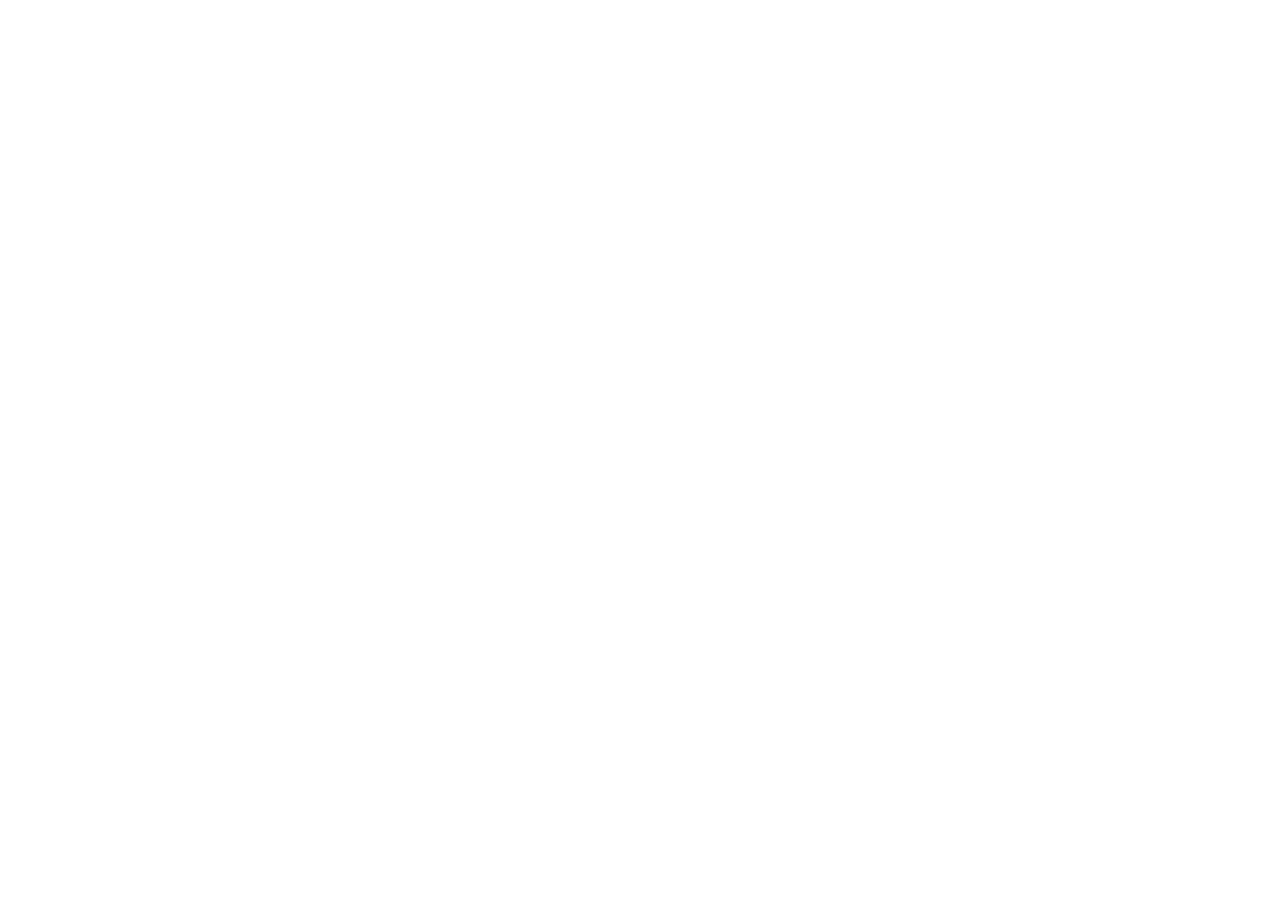
==== index.html @ 7f764e19 "primer commit" ====
<!DOCTYPE html>
<html lang="en">
<head>
    <meta charset="UTF-8">
    <meta http-equiv="X-UA-Compatible" content="IE=edge">
    <meta name="viewport" content="width=device-width, initial-scale=1.0">
    <title>Document</title>
</head>
<body>
    
</body>
</html>
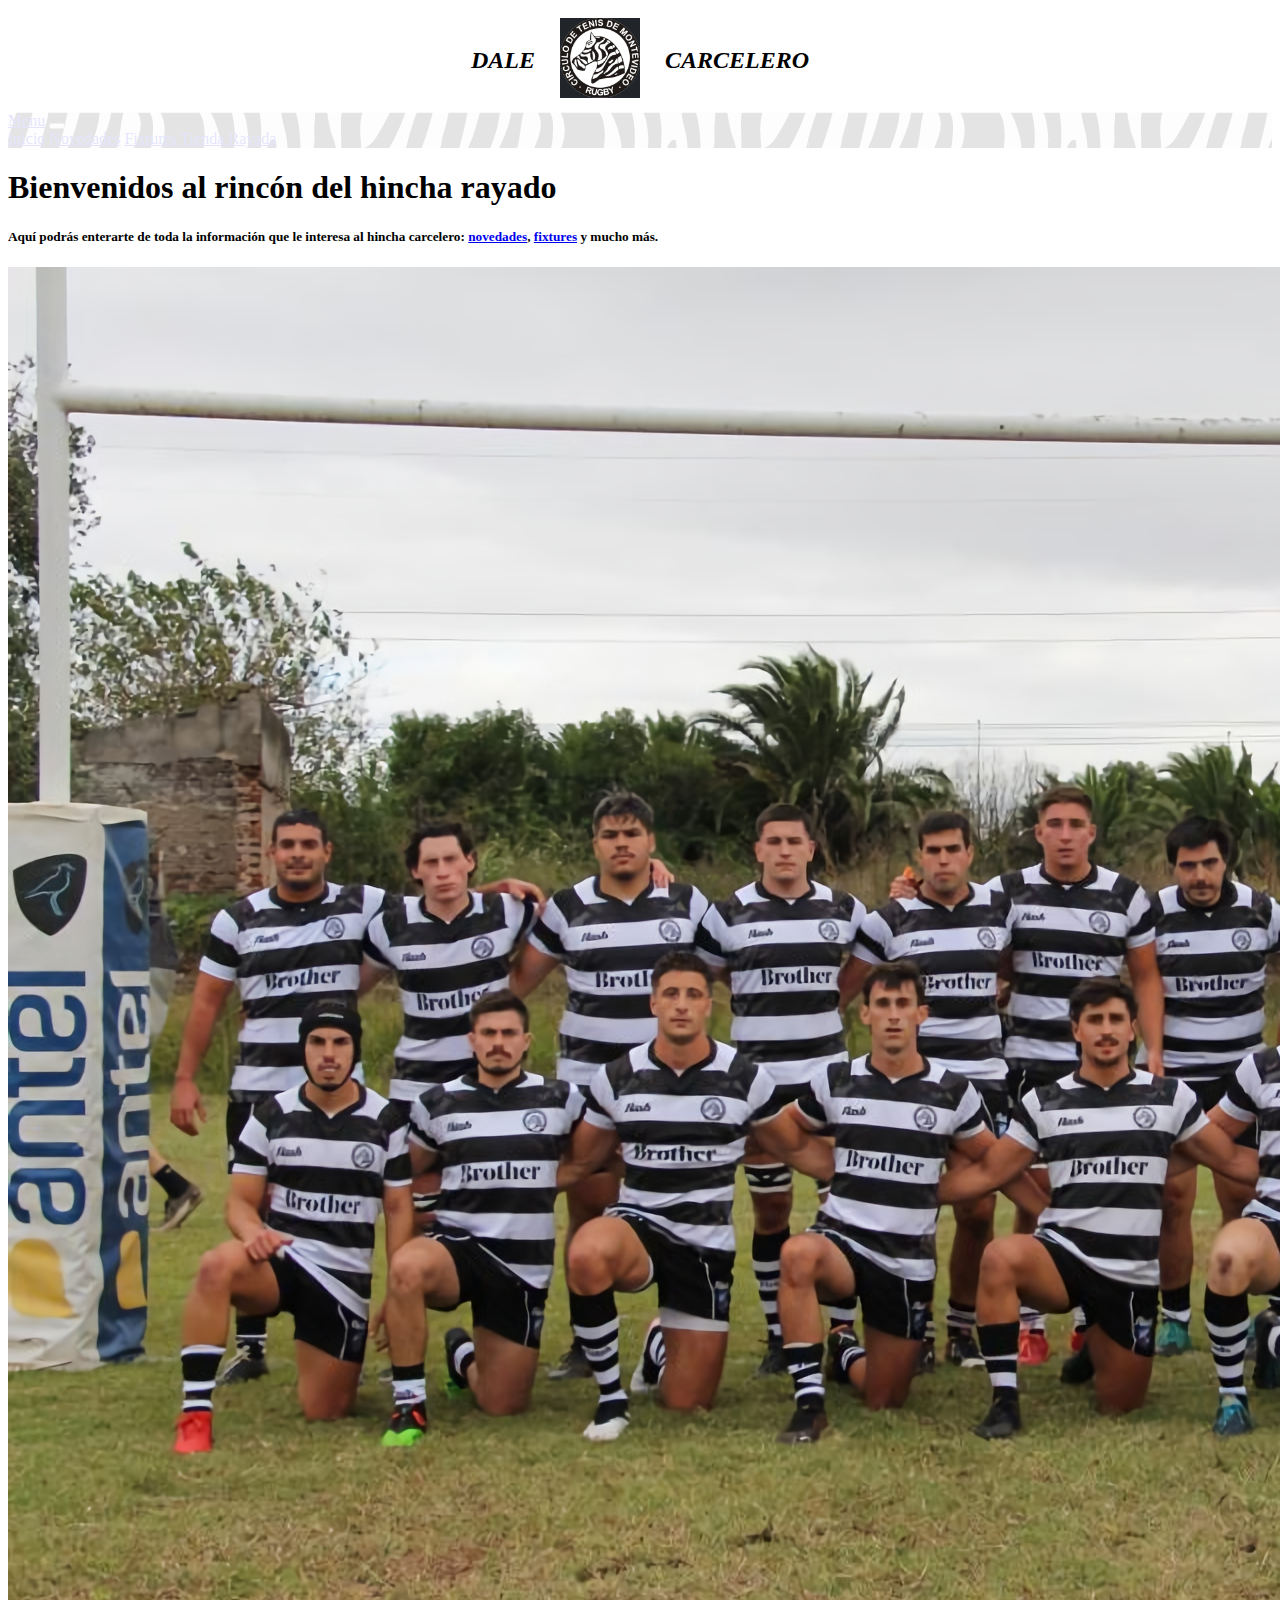
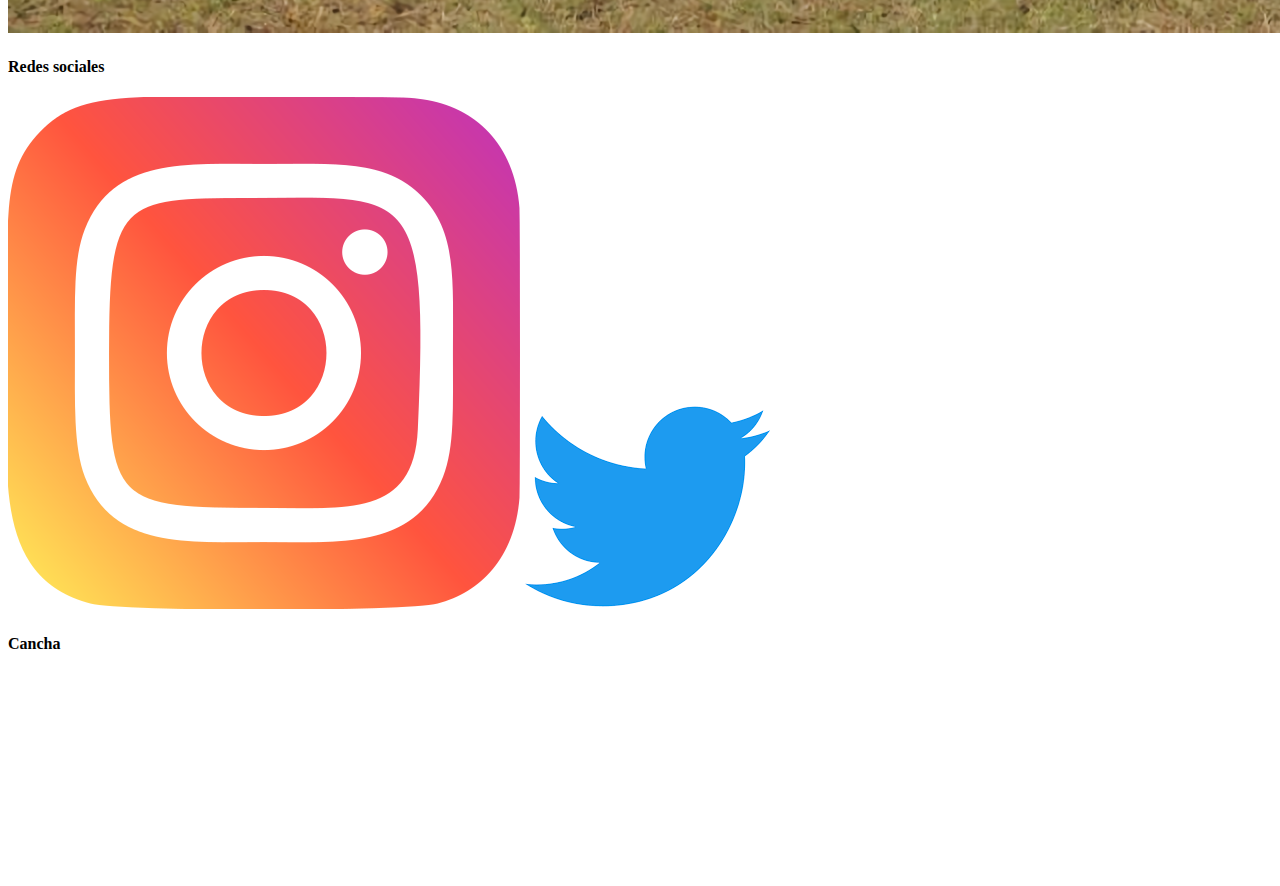
==== commit 17150779: "correcciones" ====
--- a/index.html
+++ b/index.html
@@ -4,9 +4,68 @@
     <meta charset="UTF-8">
     <meta http-equiv="X-UA-Compatible" content="IE=edge">
     <meta name="viewport" content="width=device-width, initial-scale=1.0">
-    <title>Document</title>
+    <!-- CSS only -->
+    <link href="https://cdn.jsdelivr.net/npm/bootstrap@5.2.0-beta1/dist/css/bootstrap.min.css" rel="stylesheet" integrity="sha384-0evHe/X+R7YkIZDRvuzKMRqM+OrBnVFBL6DOitfPri4tjfHxaWutUpFmBp4vmVor" crossorigin="anonymous">
+    <link rel="stylesheet" href="./CSS/style.css">
+    <title>Inicio</title>
 </head>
 <body>
+    <header class= "escudo bg-dark">
+        <h2 class="text-light">DALE</h2>
+        <span><img src="../img/Escudo.png" alt="Escudo"></span>
+        <h2 class="text-light">CARCELERO</h2>        
+    </header>
+    <nav class="navbar navbar-expand-lg">
+        <div class="container-fluid">
+          <a class="navbar-brand" href="./index.html">Menu</a>
+          <button class="navbar-toggler" type="button" data-bs-toggle="collapse" data-bs-target="#navbarNavAltMarkup" aria-controls="navbarNavAltMarkup" aria-expanded="false" aria-label="Toggle navigation">
+            <span class="navbar-toggler-icon"></span>
+          </button>
+          <div class="collapse navbar-collapse" id="navbarNavAltMarkup">
+            <div class="navbar-nav">
+              <a class="nav-link active" aria-current="page" href="./index.html">Inicio</a>
+              <a class="nav-link active" aria-current="page" href="./Other pages/novedades.html">Novedades</a>
+              <a class="nav-link active" aria-current="page" href="#">Fixtures</a>
+              <a class="nav-link active" aria-current="page" href="#">Tienda Rayada</a>
+            </div>
+          </div>
+        </div>
+    </nav>
+    <main>
+        <div class="row">
+            <div>
+                <h1 class="col-12">Bienvenidos al rincón del hincha rayado</h1>
+            </div>            
+        </div>        
+        <div class="row">
+            <div>
+                <h5 class="lead p-3">
+                    Aquí podrás enterarte de toda la información que le interesa al hincha carcelero: <a href="./Other pages/novedades.html">novedades</a>, <a href="#">fixtures</a> y mucho más.
+                </h5>
+            </div>            
+        </div>
+        <div class="row">
+            <div >                
+                <img src="./img/Equipo3.png" alt="fotoppal" class="col-12">  
+            </div>
+        </div>
+        
+        
+    </main>
+    <footer class="bg-dark bg-gradient">
+        <div>
+            <h4 class="text-light">Redes sociales</h4>
+            <a href="https://www.instagram.com/" target="_blank"><img src="./img/instagram.png" alt="instagram"></a>
+            <a href="https://www.twitter.com/" target="_blank"><img src="./img/twitter.png" alt="twitter"></a>
+        </div>
+        <div>
+            <h4 class="text-light">Cancha</h4>
+            <iframe src="https://www.google.com/maps/embed?pb=!1m18!1m12!1m3!1d3274.400572064016!2d-56.29575698333754!3d-34.846160926877744!2m3!1f0!2f0!3f0!3m2!1i1024!2i768!4f13.1!3m3!1m2!1s0x95a1d4270d348823%3A0x2ae764856227f173!2sCampus%20del%20Oeste!5e0!3m2!1ses!2suy!4v1654108356775!5m2!1ses!2suy" width="250" height="200" style="border:0;" allowfullscreen="" loading="lazy" referrerpolicy="no-referrer-when-downgrade"></iframe>
+        </div>
+    </footer>
     
+
+    <!-- JavaScript Bundle with Popper -->
+    <script src="https://cdn.jsdelivr.net/npm/bootstrap@5.2.0-beta1/dist/js/bootstrap.bundle.min.js" integrity="sha384-pprn3073KE6tl6bjs2QrFaJGz5/SUsLqktiwsUTF55Jfv3qYSDhgCecCxMW52nD2" crossorigin="anonymous"></script>
 </body>
 </html>--- a/CSS/style.css
+++ b/CSS/style.css
@@ -0,0 +1,21 @@
+.escudo{
+    display: flex;
+    justify-content: center;
+    align-items: center;
+}
+
+.escudo img{
+    width: 80px;
+    height: 80px;
+    margin: 10px 25px;    
+}
+
+.escudo h2{
+    font-style: italic;
+}
+
+.navbar{
+    background-image: url("../img/animalprint.png");
+    background-repeat: no-repeat;
+    opacity: 0.1; 
+}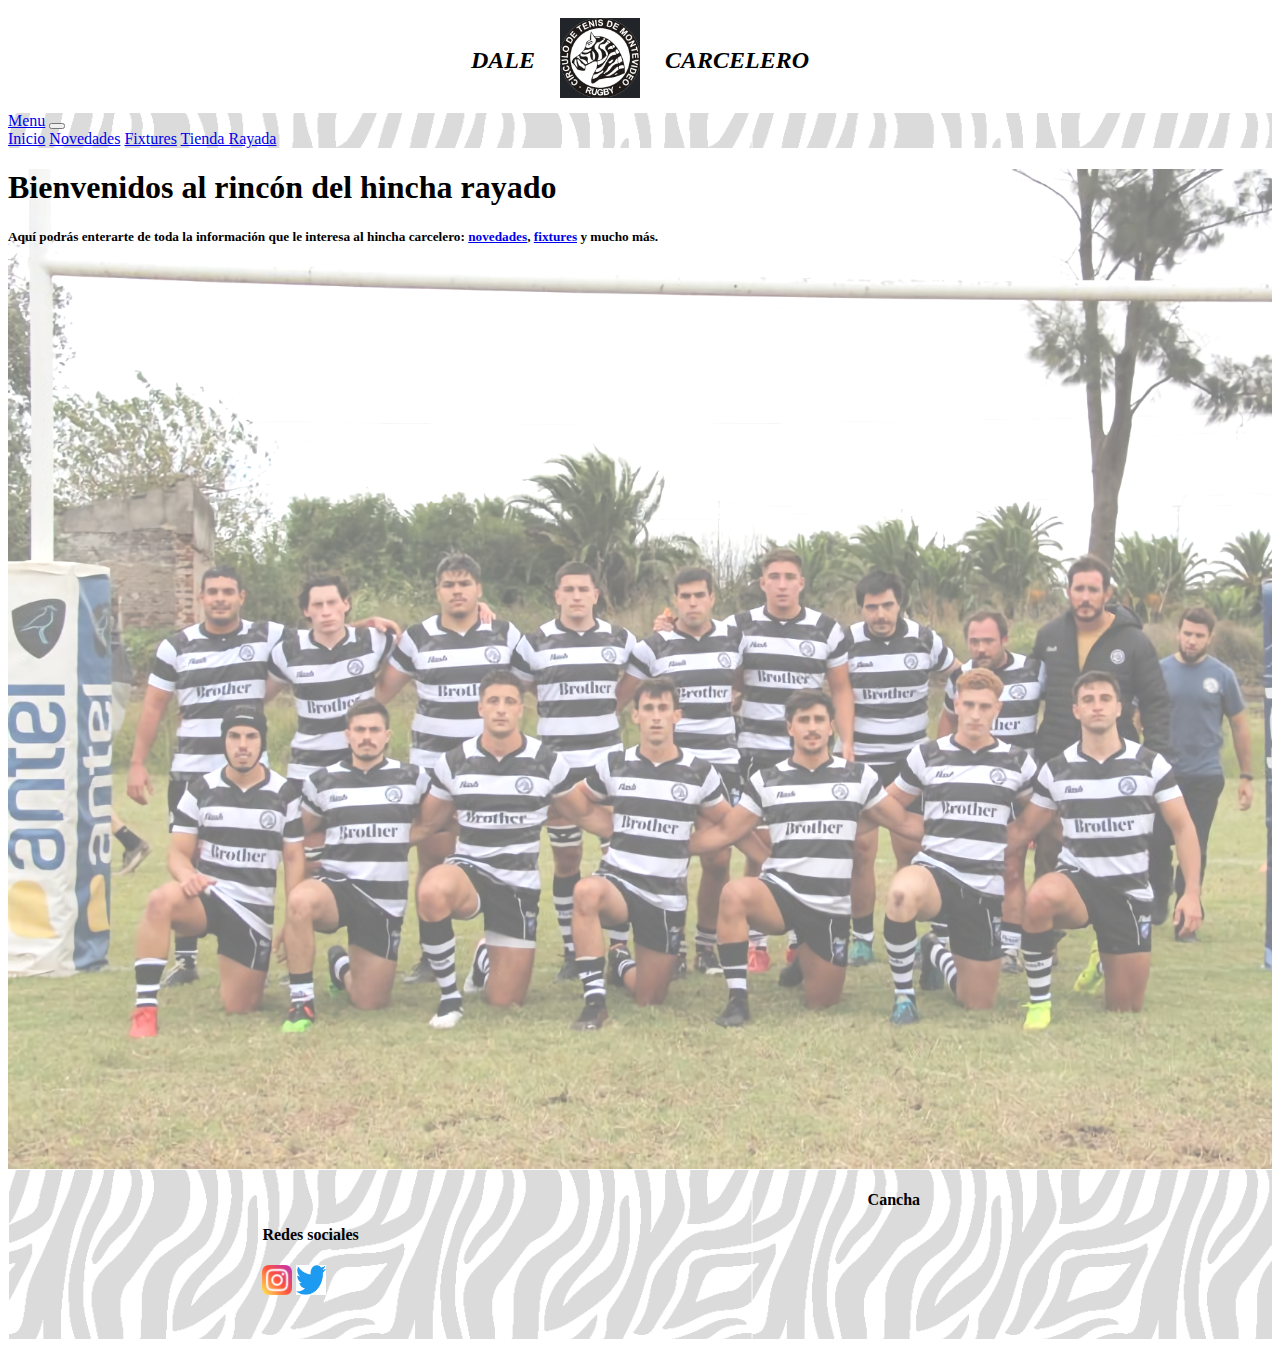
==== commit 8432220f: "header y nav prontos" ====
--- a/index.html
+++ b/index.html
@@ -10,11 +10,14 @@
     <title>Inicio</title>
 </head>
 <body>
-    <header class= "escudo bg-dark">
+    <!-- Inicia header -->
+    <header class= "col-12 escudo bg-dark">
         <h2 class="text-light">DALE</h2>
-        <span><img src="../img/Escudo.png" alt="Escudo"></span>
+        <span><img src="./img/Escudo.png" alt="Escudo"></span>
         <h2 class="text-light">CARCELERO</h2>        
     </header>
+
+    <!-- Inicia nav -->
     <nav class="navbar navbar-expand-lg">
         <div class="container-fluid">
           <a class="navbar-brand" href="./index.html">Menu</a>
@@ -31,36 +34,29 @@
           </div>
         </div>
     </nav>
+
+    <!-- Inicia main -->
     <main>
-        <div class="row">
-            <div>
-                <h1 class="col-12">Bienvenidos al rincón del hincha rayado</h1>
-            </div>            
-        </div>        
-        <div class="row">
-            <div>
-                <h5 class="lead p-3">
-                    Aquí podrás enterarte de toda la información que le interesa al hincha carcelero: <a href="./Other pages/novedades.html">novedades</a>, <a href="#">fixtures</a> y mucho más.
-                </h5>
-            </div>            
-        </div>
-        <div class="row">
-            <div >                
-                <img src="./img/Equipo3.png" alt="fotoppal" class="col-12">  
-            </div>
-        </div>
+        <section class="banner">
+            <h1>Bienvenidos al rincón del hincha rayado</h1>
+            <h5 class="lead p-3">
+                Aquí podrás enterarte de toda la información que le interesa al hincha carcelero: <a href="./Other pages/novedades.html">novedades</a>, <a href="#">fixtures</a> y mucho más.
+            </h5>
+        </section>
         
         
     </main>
-    <footer class="bg-dark bg-gradient">
-        <div>
-            <h4 class="text-light">Redes sociales</h4>
+
+    <!-- Inicia footer -->
+    <footer class="pie">
+        <div class="redes">
+            <h4>Redes sociales</h4>
             <a href="https://www.instagram.com/" target="_blank"><img src="./img/instagram.png" alt="instagram"></a>
             <a href="https://www.twitter.com/" target="_blank"><img src="./img/twitter.png" alt="twitter"></a>
         </div>
-        <div>
-            <h4 class="text-light">Cancha</h4>
-            <iframe src="https://www.google.com/maps/embed?pb=!1m18!1m12!1m3!1d3274.400572064016!2d-56.29575698333754!3d-34.846160926877744!2m3!1f0!2f0!3f0!3m2!1i1024!2i768!4f13.1!3m3!1m2!1s0x95a1d4270d348823%3A0x2ae764856227f173!2sCampus%20del%20Oeste!5e0!3m2!1ses!2suy!4v1654108356775!5m2!1ses!2suy" width="250" height="200" style="border:0;" allowfullscreen="" loading="lazy" referrerpolicy="no-referrer-when-downgrade"></iframe>
+        <div class="cancha">
+            <h4>Cancha</h4>
+            <iframe src="https://www.google.com/maps/embed?pb=!1m18!1m12!1m3!1d3274.400572064016!2d-56.29575698333754!3d-34.846160926877744!2m3!1f0!2f0!3f0!3m2!1i1024!2i768!4f13.1!3m3!1m2!1s0x95a1d4270d348823%3A0x2ae764856227f173!2sCampus%20del%20Oeste!5e0!3m2!1ses!2suy!4v1654108356775!5m2!1ses!2suy" width="150" height="100" style="border:0;" allowfullscreen="" loading="lazy" referrerpolicy="no-referrer-when-downgrade"></iframe>
         </div>
     </footer>
     
--- a/CSS/style.css
+++ b/CSS/style.css
@@ -1,7 +1,9 @@
+/* Estilo header */
 .escudo{
     display: flex;
     justify-content: center;
     align-items: center;
+    max-width: 100%;
 }
 
 .escudo img{
@@ -14,8 +16,39 @@
     font-style: italic;
 }
 
+/* Estilo nav */
 .navbar{
+    background-image: url("../img/animalprint.png");    
+    background-size: cover; 
+    width: 100%;  
+}
+
+/* Estilo main */
+.banner{
+    background-image: url("../img/Equipo3.png");    
+    background-size: cover;
+    width: 100%;
+    height: 1000px;
+    /* margin: 50px auto; */
+}
+
+
+
+/* Estilo footer */
+.pie{
     background-image: url("../img/animalprint.png");
     background-repeat: no-repeat;
-    opacity: 0.1; 
-}+    background-size: cover;  
+    display: flex;  
+    justify-content: space-around;
+    align-items: center;
+    padding-bottom: 5px;
+}
+
+.redes img{
+    width: 30px;
+    height: 30px;
+}
+
+
+
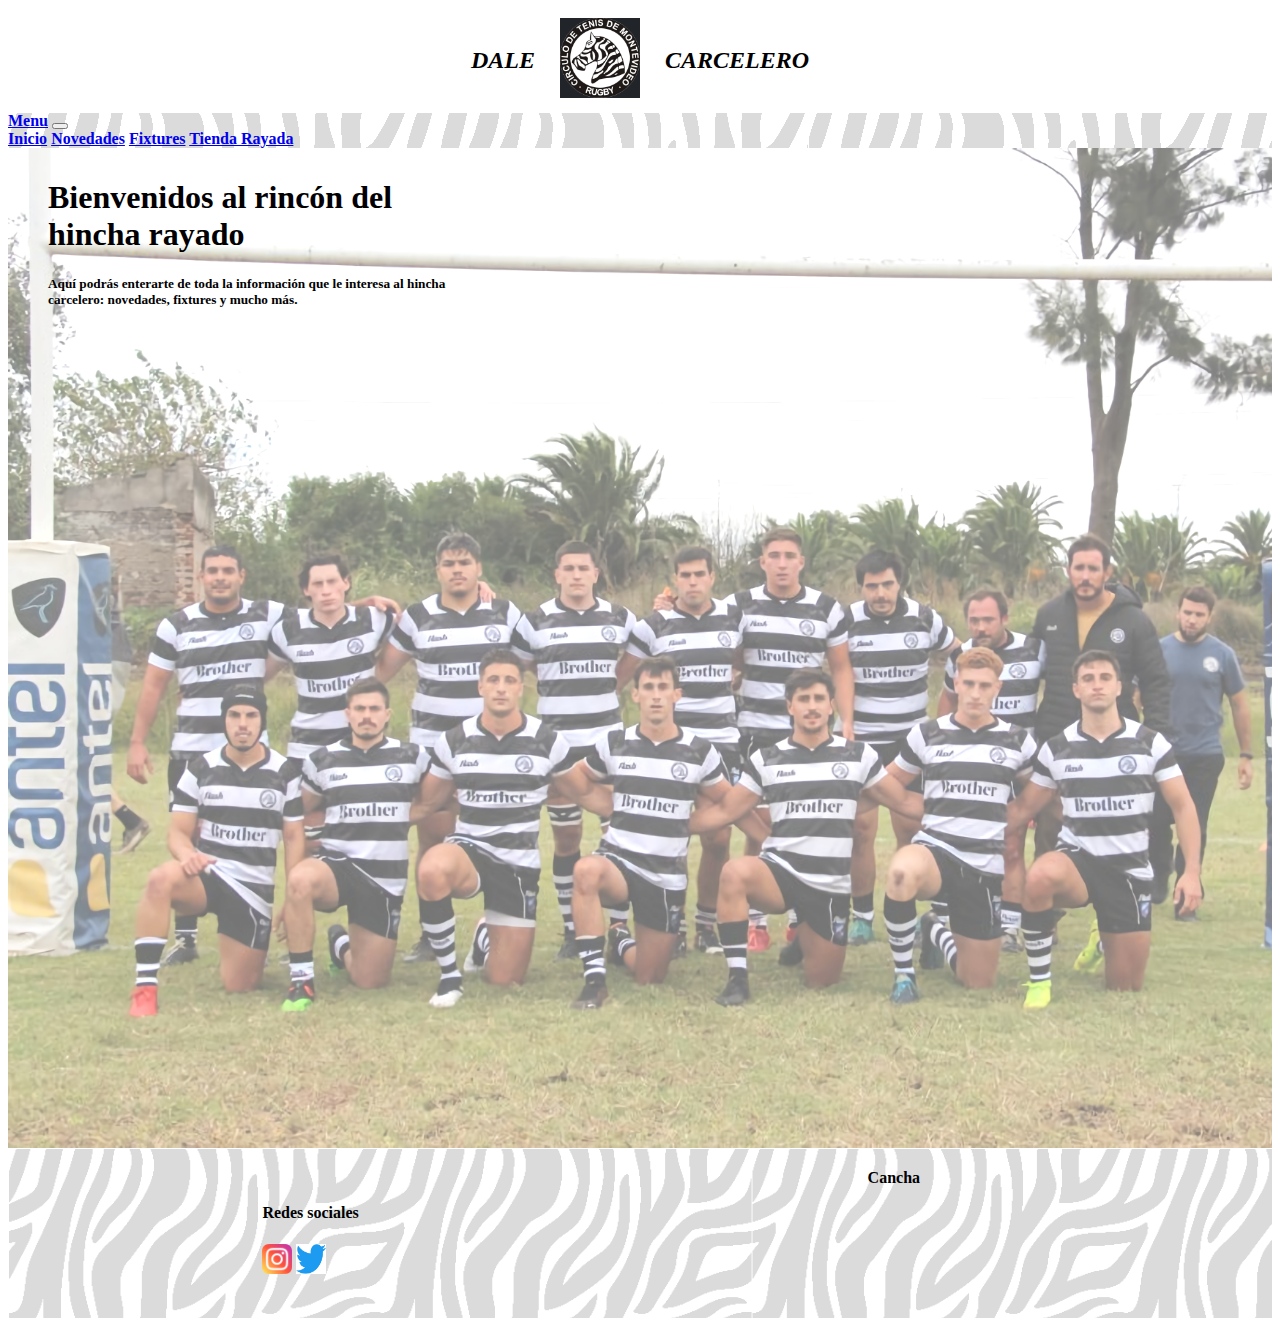
==== commit 3a60d382: "banner terminado" ====
--- a/index.html
+++ b/index.html
@@ -38,10 +38,12 @@
     <!-- Inicia main -->
     <main>
         <section class="banner">
-            <h1>Bienvenidos al rincón del hincha rayado</h1>
-            <h5 class="lead p-3">
-                Aquí podrás enterarte de toda la información que le interesa al hincha carcelero: <a href="./Other pages/novedades.html">novedades</a>, <a href="#">fixtures</a> y mucho más.
-            </h5>
+            <div class="texto-banner">
+                <h1 class="p-2 slide-in-left">Bienvenidos al rincón del hincha rayado</h1>
+                <h5 class="lead p-2 slide-in-left2">
+                    Aquí podrás enterarte de toda la información que le interesa al hincha carcelero: <a href="./Other pages/novedades.html">novedades</a>, <a href="#">fixtures</a> y mucho más.
+                </h5>
+            </div>
         </section>
         
         
--- a/CSS/style.css
+++ b/CSS/style.css
@@ -19,8 +19,8 @@
 /* Estilo nav */
 .navbar{
     background-image: url("../img/animalprint.png");    
-    background-size: cover; 
     width: 100%;  
+    font-weight: bolder;
 }
 
 /* Estilo main */
@@ -28,10 +28,86 @@
     background-image: url("../img/Equipo3.png");    
     background-size: cover;
     width: 100%;
-    height: 1000px;
-    /* margin: 50px auto; */
+    height: 1000px;    
 }
 
+.texto-banner{
+    padding-left: 40px;
+    padding-top: 10px;
+    max-width: 35%;
+}
+
+.texto-banner h5 a{
+    text-decoration: none;
+    color: inherit;
+}
+
+.texto-banner h5 a:hover{
+    font-weight: bold;
+}
+
+.slide-in-left {
+	-webkit-animation: slide-in-left 0.8s cubic-bezier(0.250, 0.460, 0.450, 0.940) both;
+	        animation: slide-in-left 0.8s cubic-bezier(0.250, 0.460, 0.450, 0.940) both;
+}
+
+
+ @-webkit-keyframes slide-in-left {
+    0% {
+      -webkit-transform: translateX(-1000px);
+              transform: translateX(-1000px);
+      opacity: 0;
+    }
+    100% {
+      -webkit-transform: translateX(0);
+              transform: translateX(0);
+      opacity: 1;
+    }
+  }
+  @keyframes slide-in-left {
+    0% {
+      -webkit-transform: translateX(-1000px);
+              transform: translateX(-1000px);
+      opacity: 0;
+    }
+    100% {
+      -webkit-transform: translateX(0);
+              transform: translateX(0);
+      opacity: 1;
+    }
+  }
+  
+.slide-in-left2 {
+	-webkit-animation: slide-in-left 0.8s cubic-bezier(0.250, 0.460, 0.450, 0.940) 1s both;
+	        animation: slide-in-left 0.8s cubic-bezier(0.250, 0.460, 0.450, 0.940) 1s both;
+}
+
+
+ @-webkit-keyframes slide-in-left2 {
+    0% {
+      -webkit-transform: translateX(-1000px);
+              transform: translateX(-1000px);
+      opacity: 0;
+    }
+    100% {
+      -webkit-transform: translateX(0);
+              transform: translateX(0);
+      opacity: 1;
+    }
+  }
+  @keyframes slide-in-left2 {
+    0% {
+      -webkit-transform: translateX(-1000px);
+              transform: translateX(-1000px);
+      opacity: 0;
+    }
+    100% {
+      -webkit-transform: translateX(0);
+              transform: translateX(0);
+      opacity: 1;
+    }
+  }
+  
 
 
 /* Estilo footer */
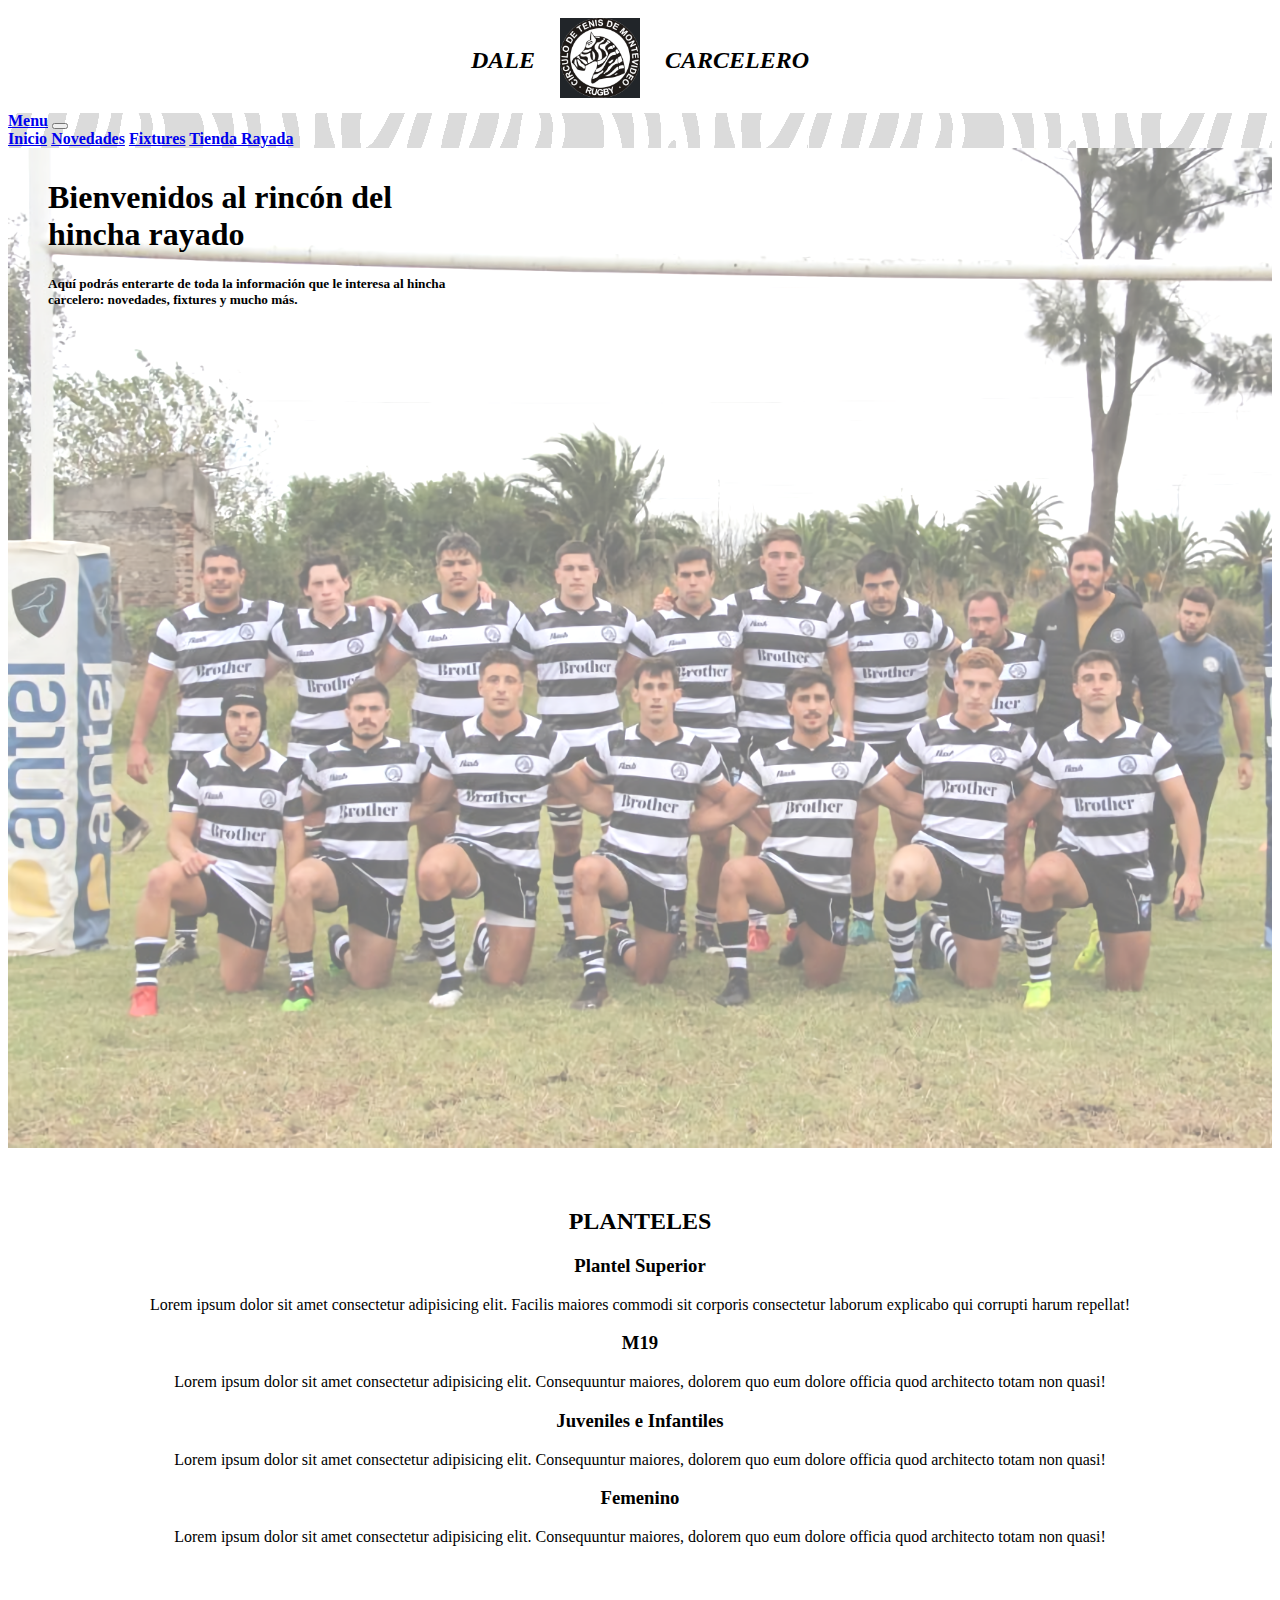
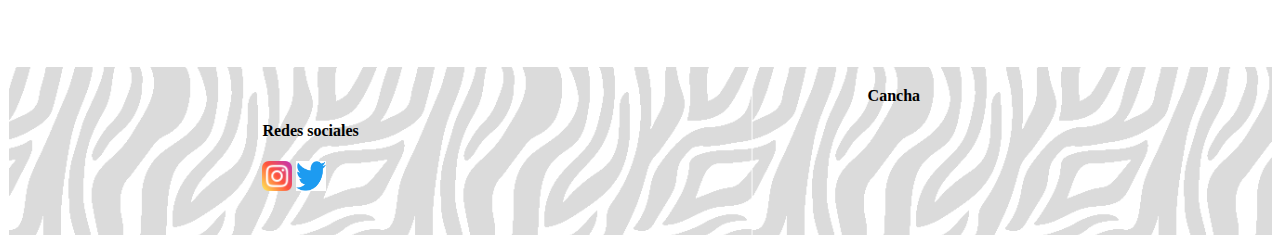
==== commit 37749c8b: "seccion planteles terminado" ====
--- a/index.html
+++ b/index.html
@@ -35,8 +35,9 @@
         </div>
     </nav>
 
-    <!-- Inicia main -->
+    
     <main>
+        <!-- Incia banner -->
         <section class="banner">
             <div class="texto-banner">
                 <h1 class="p-2 slide-in-left">Bienvenidos al rincón del hincha rayado</h1>
@@ -44,6 +45,33 @@
                     Aquí podrás enterarte de toda la información que le interesa al hincha carcelero: <a href="./Other pages/novedades.html">novedades</a>, <a href="#">fixtures</a> y mucho más.
                 </h5>
             </div>
+        </section>
+        
+        <!-- Inicia seccion planteles -->
+        <section class="container">
+            <div class="row">
+                <div class="col-12 bg-dark">
+                    <h2 class="text-light p-3">PLANTELES</h2>
+                </div>            
+            </div>        
+            <div class="row">
+                <div class="col-12 col-md-6 col-lg-3 p-3 border bg-light">
+                    <h3>Plantel Superior</h3>
+                    <p>Lorem ipsum dolor sit amet consectetur adipisicing elit. Facilis maiores commodi sit corporis consectetur laborum explicabo qui corrupti harum repellat!</p>
+                </div>
+                <div class="col-12 col-md-6 col-lg-3 p-3 border bg-light">
+                    <h3>M19</h3>
+                    <p>Lorem ipsum dolor sit amet consectetur adipisicing elit. Consequuntur maiores, dolorem quo eum dolore officia quod architecto totam non quasi!</p>
+                </div>
+                <div class="col-12 col-md-6 col-lg-3 p-3 border bg-light">
+                    <h3>Juveniles e Infantiles</h3>
+                    <p>Lorem ipsum dolor sit amet consectetur adipisicing elit. Consequuntur maiores, dolorem quo eum dolore officia quod architecto totam non quasi!</p>
+                </div>
+                <div class="col-12 col-md-6 col-lg-3 p-3 border bg-light">
+                    <h3>Femenino</h3>
+                    <p>Lorem ipsum dolor sit amet consectetur adipisicing elit. Consequuntur maiores, dolorem quo eum dolore officia quod architecto totam non quasi!</p>
+                </div>
+            </div>           
         </section>
         
         
--- a/CSS/style.css
+++ b/CSS/style.css
@@ -23,7 +23,7 @@
     font-weight: bolder;
 }
 
-/* Estilo main */
+/* Estilo banner */
 .banner{
     background-image: url("../img/Equipo3.png");    
     background-size: cover;
@@ -40,6 +40,7 @@
 .texto-banner h5 a{
     text-decoration: none;
     color: inherit;
+    font-weight: bolder;
 }
 
 .texto-banner h5 a:hover{
@@ -108,7 +109,15 @@
     }
   }
   
+/* Estilo seccion */
+.container{
+    margin-top: 60px;
+    margin-bottom: 120px;
+}
 
+.container .row{
+    text-align: center;
+}
 
 /* Estilo footer */
 .pie{
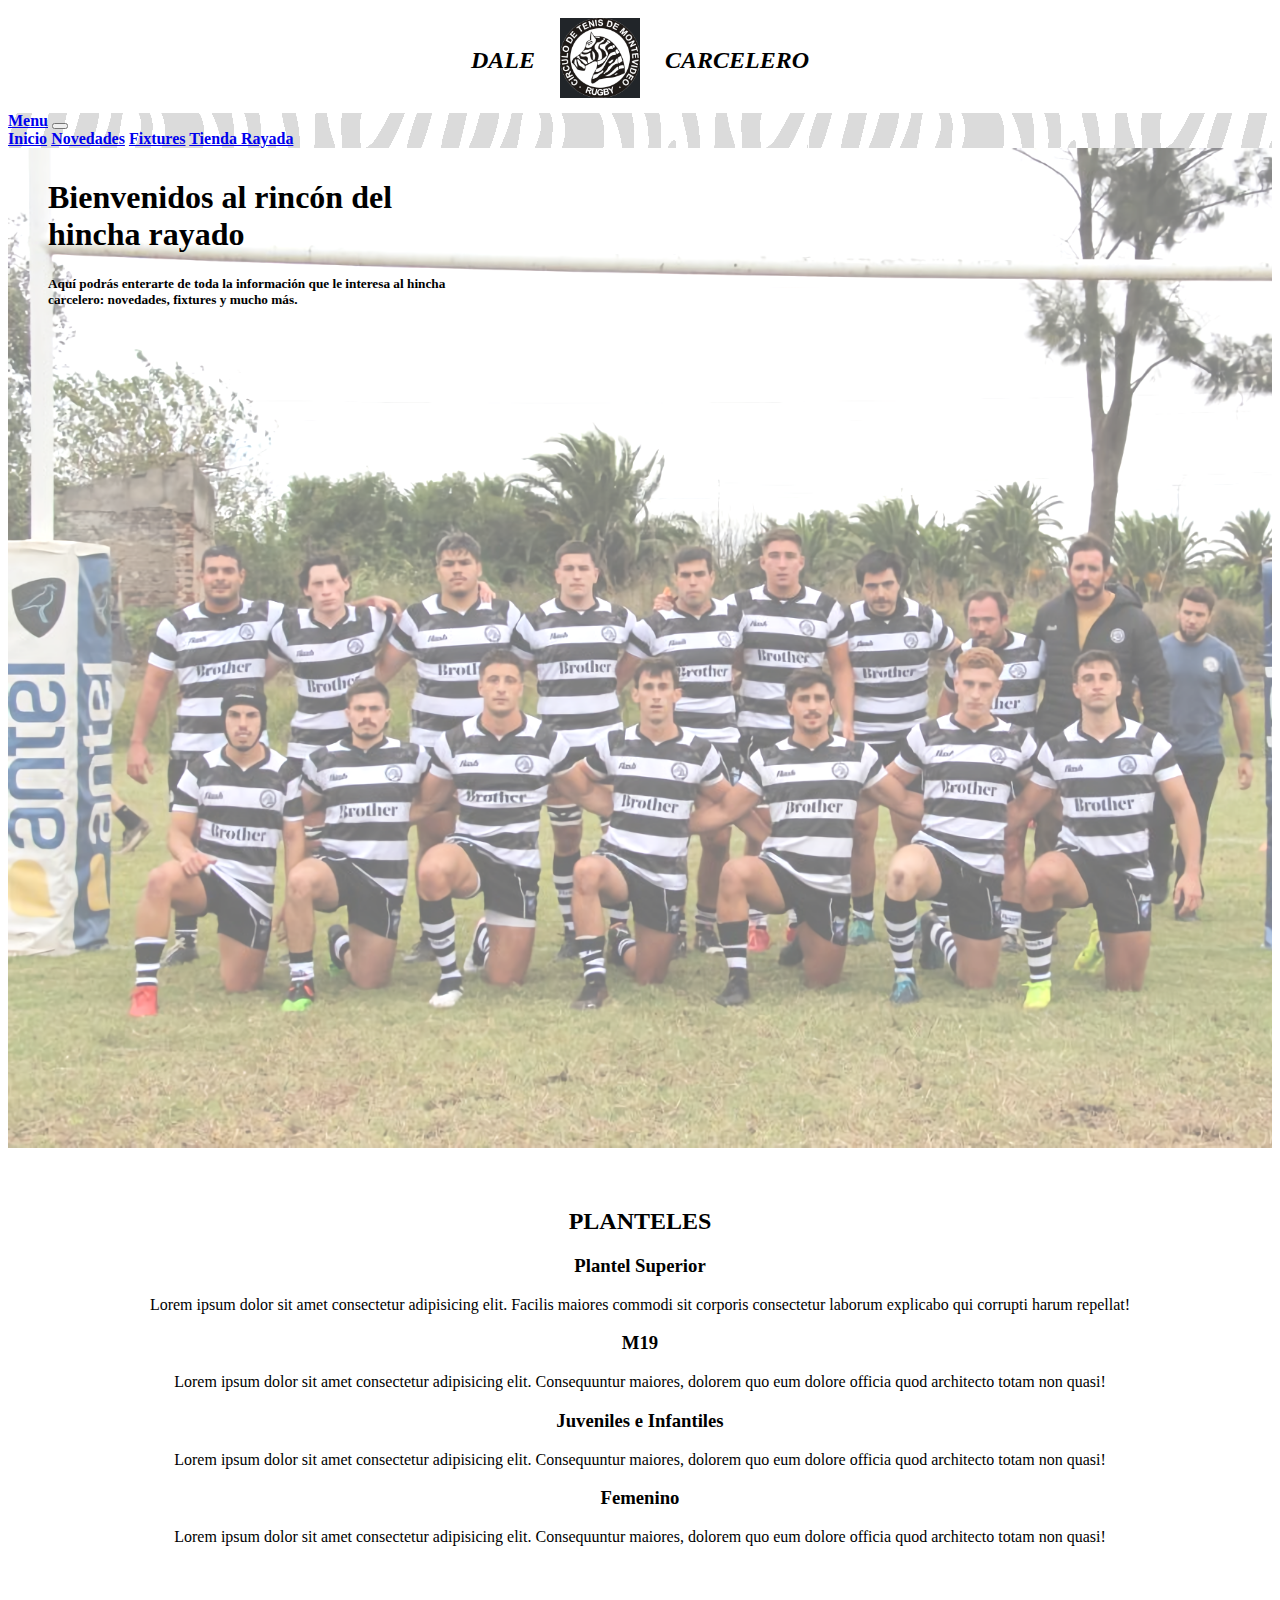
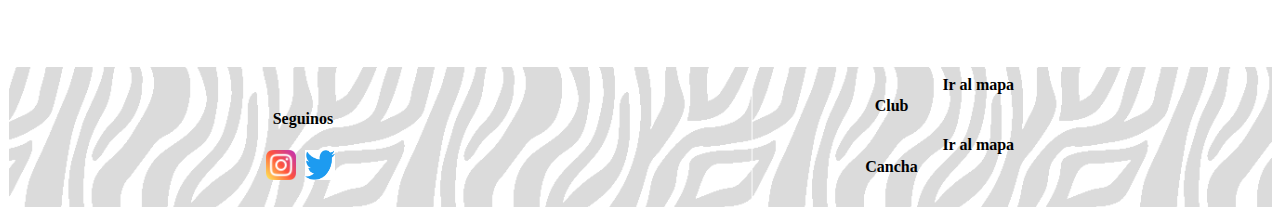
==== commit bb7dda66: "footer terminado" ====
--- a/index.html
+++ b/index.html
@@ -80,13 +80,15 @@
     <!-- Inicia footer -->
     <footer class="pie">
         <div class="redes">
-            <h4>Redes sociales</h4>
-            <a href="https://www.instagram.com/" target="_blank"><img src="./img/instagram.png" alt="instagram"></a>
-            <a href="https://www.twitter.com/" target="_blank"><img src="./img/twitter.png" alt="twitter"></a>
+            <h4>Seguinos</h4>
+            <a href="https://www.instagram.com/ctmrugby/?hl=es/" target="_blank"><img src="./img/instagram.png" alt="instagram"></a>
+            <a href="https://twitter.com/ctmrugby?lang=es" target="_blank"><img src="./img/twitter.png" alt="twitter"></a>
         </div>
         <div class="cancha">
-            <h4>Cancha</h4>
-            <iframe src="https://www.google.com/maps/embed?pb=!1m18!1m12!1m3!1d3274.400572064016!2d-56.29575698333754!3d-34.846160926877744!2m3!1f0!2f0!3f0!3m2!1i1024!2i768!4f13.1!3m3!1m2!1s0x95a1d4270d348823%3A0x2ae764856227f173!2sCampus%20del%20Oeste!5e0!3m2!1ses!2suy!4v1654108356775!5m2!1ses!2suy" width="150" height="100" style="border:0;" allowfullscreen="" loading="lazy" referrerpolicy="no-referrer-when-downgrade"></iframe>
+            <h4 class="tituloClub">Club</h4>
+            <a href="https://goo.gl/maps/nFTesbpkACTTmEqA6" target="_blank" class="ubiClub">Ir al mapa</a>
+            <h4 class="tituloCancha">Cancha</h4>
+            <a href="https://goo.gl/maps/xZYNShbmRMLR2G3J9" target="_blank" class="ubiCancha">Ir al mapa</a>            
         </div>
     </footer>
     
--- a/CSS/style.css
+++ b/CSS/style.css
@@ -127,13 +127,65 @@
     display: flex;  
     justify-content: space-around;
     align-items: center;
-    padding-bottom: 5px;
+    padding-top: 10px;
+    padding-bottom: 10px;
 }
 
 .redes img{
     width: 30px;
     height: 30px;
+    margin-right: 5px;
+}
+
+.redes img:hover{
+    width: 40px;
+    height: 40px;    
 }
 
 
+.redes{
+    text-align: center;
+}
 
+.cancha{
+    text-align: center;
+    display: grid;
+    grid-template-columns: repeat(2, 1fr);
+    grid-template-rows: repeat(2, 1fr);
+    grid-template-areas:
+    "tituloClub ubiClub"
+    "tituloCancha ubiCancha"
+    ;
+    align-items: stretch;
+    column-gap: 15px;
+}
+
+.tituloClub{
+    grid-area: tituloClub;
+}
+
+.ubiClub{
+    grid-area: ubiClub;
+}
+
+.tituloCancha{
+    grid-area: tituloCancha;
+}
+
+.ubiCancha{
+    grid-area: ubiCancha;
+}
+
+
+.cancha a{
+    text-decoration: none;
+    color: inherit;
+    font-weight: bolder;
+}
+
+.cancha a:hover{
+    font-weight: bold;
+    font-size: 20px;
+}
+
+
